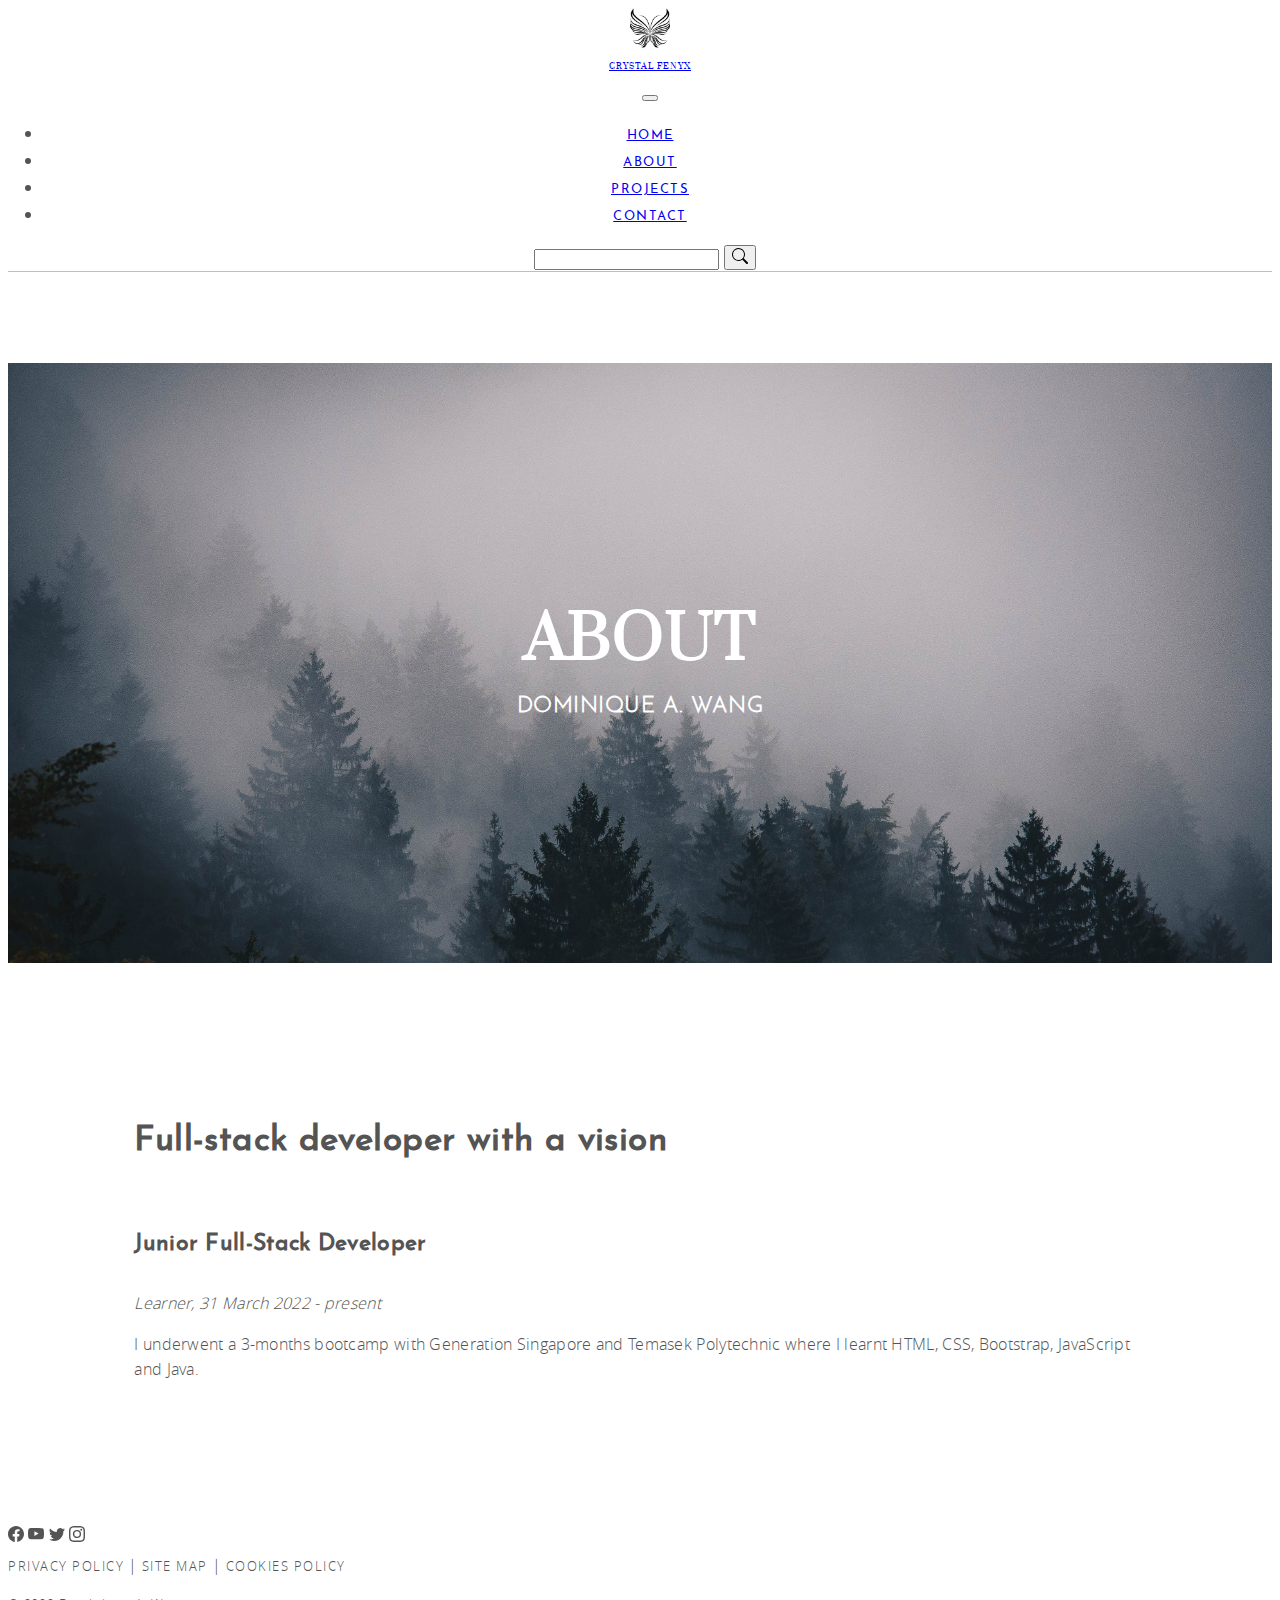
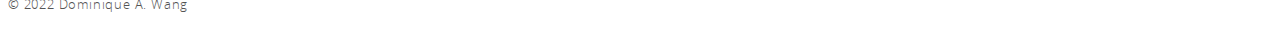
==== about.html @ da7a900b "comments" ====
<!DOCTYPE html>
<html lang="en">
<head>
    <meta charset="UTF-8">
    <meta http-equiv="X-UA-Compatible" content="IE=edge">
    <meta name="viewport" content="width=device-width, initial-scale=1.0">

    <!-- Bootstrap CSS -->
    <link href="https://cdn.jsdelivr.net/npm/bootstrap@5.1.3/dist/css/bootstrap.min.css" rel="stylesheet" integrity="sha384-1BmE4kWBq78iYhFldvKuhfTAU6auU8tT94WrHftjDbrCEXSU1oBoqyl2QvZ6jIW3" crossorigin="anonymous">
    <!--End of Bootstrap CSS-->

    <title>CRYSTAL FENYX</title>

    <!--Links-->
    <link rel="stylesheet" href="css/tienhoustyles.css">
</head>

<body>
  <header>

<!--Nav-->
    <nav class="navbar fixed-top navbar-expand-md navbar-light">
      
      <div class="container-fluid logo">
        <a class="navbar-brand" href="#">
          <img src="images/stripes-wings-light-butterfly-beautiful-design-from-top-view.png">
        <p>CRYSTAL FENYX</p>
        </a>

        <button class="navbar-toggler" type="button" data-bs-toggle="collapse" data-bs-target="#navbarSupportedContent" aria-controls="navbarSupportedContent" aria-expanded="false" aria-label="Toggle navigation">
          <span class="navbar-toggler-icon"></span>
        </button>

        <div class="collapse navbar-collapse" id="navbarSupportedContent">

          <ul class="navbar-nav me-auto mb-2 mb-md-0">
  
            <li class="nav-item">
              <a class="nav-link" href="index.html">HOME</a>
            </li>

            <li class="nav-item">
              <a class="nav-link" href="about.html">ABOUT</a>
            </li>

            <li class="nav-item">
              <a class="nav-link" href="projects.html">PROJECTS</a>
            </li>

            <li class="nav-item">
              <a class="nav-link" href="#">CONTACT</a>
            </li>
   
          </ul>

        <form class="d-flex">
          <input class="form-control me-2" type="search" aria-label="Search">
          <button class="btn btn-outline-secondary searchbox" type="submit">

            <svg xmlns="http://www.w3.org/2000/svg" width="16" height="16" fill="currentColor" class="bi bi-search" viewBox="0 0 16 16">
              <path d="M11.742 10.344a6.5 6.5 0 1 0-1.397 1.398h-.001c.03.04.062.078.098.115l3.85 3.85a1 1 0 0 0 1.415-1.414l-3.85-3.85a1.007 1.007 0 0 0-.115-.1zM12 6.5a5.5 5.5 0 1 1-11 0 5.5 5.5 0 0 1 11 0z"/>
            </svg>
          </button>
        </form>
      </div>
    </nav>

  </header>

<!--Main-->
  <main> 

<!--Hero Section-->
    <section id="hero">
      <div class="herocontent">
        <h1>
        ABOUT
        </h1>
        <h2>DOMINIQUE A. WANG</h2>
      </div>
    </section>

<!--How It Works-->
  <section class="sectionpadding col-md-12">
    <h3>Full-stack developer with a vision</h3>
    <p class="paddingtop">
    <div><h4>Junior Full-Stack Developer</h4>
    <p><i>Learner, 31 March 2022 - present</i></p>
    <p>I underwent a 3-months bootcamp with Generation Singapore and Temasek Polytechnic where I learnt HTML, CSS, Bootstrap, JavaScript and Java.</p>
    </div>
    
  </section>

  <!--Footer-->
  <footer>
    <div class="footercontent mx-auto text-center">
      <div id="icons">
        <svg xmlns="http://www.w3.org/2000/svg" width="16" height="16" fill="currentColor" class="bi bi-facebook" viewBox="0 0 16 16">
          <path d="M16 8.049c0-4.446-3.582-8.05-8-8.05C3.58 0-.002 3.603-.002 8.05c0 4.017 2.926 7.347 6.75 7.951v-5.625h-2.03V8.05H6.75V6.275c0-2.017 1.195-3.131 3.022-3.131.876 0 1.791.157 1.791.157v1.98h-1.009c-.993 0-1.303.621-1.303 1.258v1.51h2.218l-.354 2.326H9.25V16c3.824-.604 6.75-3.934 6.75-7.951z"/>
        </svg>
  
        <svg xmlns="http://www.w3.org/2000/svg" width="16" height="16" fill="currentColor" class="bi bi-youtube" viewBox="0 0 16 16">
          <path d="M8.051 1.999h.089c.822.003 4.987.033 6.11.335a2.01 2.01 0 0 1 1.415 1.42c.101.38.172.883.22 1.402l.01.104.022.26.008.104c.065.914.073 1.77.074 1.957v.075c-.001.194-.01 1.108-.082 2.06l-.008.105-.009.104c-.05.572-.124 1.14-.235 1.558a2.007 2.007 0 0 1-1.415 1.42c-1.16.312-5.569.334-6.18.335h-.142c-.309 0-1.587-.006-2.927-.052l-.17-.006-.087-.004-.171-.007-.171-.007c-1.11-.049-2.167-.128-2.654-.26a2.007 2.007 0 0 1-1.415-1.419c-.111-.417-.185-.986-.235-1.558L.09 9.82l-.008-.104A31.4 31.4 0 0 1 0 7.68v-.123c.002-.215.01-.958.064-1.778l.007-.103.003-.052.008-.104.022-.26.01-.104c.048-.519.119-1.023.22-1.402a2.007 2.007 0 0 1 1.415-1.42c.487-.13 1.544-.21 2.654-.26l.17-.007.172-.006.086-.003.171-.007A99.788 99.788 0 0 1 7.858 2h.193zM6.4 5.209v4.818l4.157-2.408L6.4 5.209z"/>
        </svg>
  
        <svg xmlns="http://www.w3.org/2000/svg" width="16" height="16" fill="currentColor" class="bi bi-twitter" viewBox="0 0 16 16">
          <path d="M5.026 15c6.038 0 9.341-5.003 9.341-9.334 0-.14 0-.282-.006-.422A6.685 6.685 0 0 0 16 3.542a6.658 6.658 0 0 1-1.889.518 3.301 3.301 0 0 0 1.447-1.817 6.533 6.533 0 0 1-2.087.793A3.286 3.286 0 0 0 7.875 6.03a9.325 9.325 0 0 1-6.767-3.429 3.289 3.289 0 0 0 1.018 4.382A3.323 3.323 0 0 1 .64 6.575v.045a3.288 3.288 0 0 0 2.632 3.218 3.203 3.203 0 0 1-.865.115 3.23 3.23 0 0 1-.614-.057 3.283 3.283 0 0 0 3.067 2.277A6.588 6.588 0 0 1 .78 13.58a6.32 6.32 0 0 1-.78-.045A9.344 9.344 0 0 0 5.026 15z"/>
        </svg>
  
        <svg xmlns="http://www.w3.org/2000/svg" width="16" height="16" fill="currentColor" class="bi bi-instagram" viewBox="0 0 16 16">
          <path d="M8 0C5.829 0 5.556.01 4.703.048 3.85.088 3.269.222 2.76.42a3.917 3.917 0 0 0-1.417.923A3.927 3.927 0 0 0 .42 2.76C.222 3.268.087 3.85.048 4.7.01 5.555 0 5.827 0 8.001c0 2.172.01 2.444.048 3.297.04.852.174 1.433.372 1.942.205.526.478.972.923 1.417.444.445.89.719 1.416.923.51.198 1.09.333 1.942.372C5.555 15.99 5.827 16 8 16s2.444-.01 3.298-.048c.851-.04 1.434-.174 1.943-.372a3.916 3.916 0 0 0 1.416-.923c.445-.445.718-.891.923-1.417.197-.509.332-1.09.372-1.942C15.99 10.445 16 10.173 16 8s-.01-2.445-.048-3.299c-.04-.851-.175-1.433-.372-1.941a3.926 3.926 0 0 0-.923-1.417A3.911 3.911 0 0 0 13.24.42c-.51-.198-1.092-.333-1.943-.372C10.443.01 10.172 0 7.998 0h.003zm-.717 1.442h.718c2.136 0 2.389.007 3.232.046.78.035 1.204.166 1.486.275.373.145.64.319.92.599.28.28.453.546.598.92.11.281.24.705.275 1.485.039.843.047 1.096.047 3.231s-.008 2.389-.047 3.232c-.035.78-.166 1.203-.275 1.485a2.47 2.47 0 0 1-.599.919c-.28.28-.546.453-.92.598-.28.11-.704.24-1.485.276-.843.038-1.096.047-3.232.047s-2.39-.009-3.233-.047c-.78-.036-1.203-.166-1.485-.276a2.478 2.478 0 0 1-.92-.598 2.48 2.48 0 0 1-.6-.92c-.109-.281-.24-.705-.275-1.485-.038-.843-.046-1.096-.046-3.233 0-2.136.008-2.388.046-3.231.036-.78.166-1.204.276-1.486.145-.373.319-.64.599-.92.28-.28.546-.453.92-.598.282-.11.705-.24 1.485-.276.738-.034 1.024-.044 2.515-.045v.002zm4.988 1.328a.96.96 0 1 0 0 1.92.96.96 0 0 0 0-1.92zm-4.27 1.122a4.109 4.109 0 1 0 0 8.217 4.109 4.109 0 0 0 0-8.217zm0 1.441a2.667 2.667 0 1 1 0 5.334 2.667 2.667 0 0 1 0-5.334z"/>
        </svg>
      </div>
  
      <div>
        <a href="#">PRIVACY POLICY</a> |
        <a href="#">SITE MAP</a> |
        <a href="#">COOKIES POLICY</a>
        <p>© 2022 Dominique A. Wang</p>
      </div>
    </div>
  </footer>

</main> <!--main section close-->

 <!--Script needs to be at the end of the page-->
<script src="https://cdn.jsdelivr.net/npm/bootstrap@5.1.3/dist/js/bootstrap.bundle.min.js" integrity="sha384-ka7Sk0Gln4gmtz2MlQnikT1wXgYsOg+OMhuP+IlRH9sENBO0LRn5q+8nbTov4+1p" crossorigin="anonymous"></script>

</body>
</html>
---- css/tienhoustyles.css ----
* {
    box-sizing:border-box;
}

/*Custom Fonts*/
@font-face {
    font-family: 'PrataRegular';
    src: url('fonts/prata-regular-webfont.woff') format('woff');
    font-weight: normal;
    font-style: normal;
}

@font-face {
    font-family: 'OpenSansLight';
    src: url('fonts/opensans-light-webfont.woff') format('woff');
    font-weight: normal;
    font-style: normal;
}

@font-face {
    font-family: 'JosefinSansRegular';
    src: url('fonts/josefinsans-regular-webfont.woff') format('woff');
    font-weight: normal;
    font-style: normal;
}

@font-face {
    font-family: 'JosefinSansLight';
    src: url('fonts/josefinsans-light-webfont.woff') format('woff');
    font-weight: normal;
    font-style: normal;
}
/*Font Sizes*/
body {
    font-size: 16px;
    color: #545454;
    font-family:'OpenSansLight';
    letter-spacing: 0.3px;
    line-height: 25px;
}

h1{font-size:60px} /*Hero Image Text*/
h2{font-size:22px} /*Hero Image Small Text*/
h3{font-size:35px} /*Section Headings*/
h4{font-size:23px} /*Subheadings*/

h1 {
    font-family:'PrataRegular';
}

h2 {
    font-family:'JosefinSansLight';
    letter-spacing: 0.5px;
}

h3{
    font-family: 'JosefinSansRegular';
    font-weight: bold;
    line-height: 35px;
    letter-spacing: 0.4px;
}

h4{
    font-family: 'JosefinSansRegular';
    font-weight: bold;
    line-height: 30px;
}

.italic {
    font-style: italic;
}

.bold {
    font-style: bold;
}

/*Padding*/
.sectionpadding {
    padding: 10%;
} /*Default Padding for Sections*/

.paddingtop {
    padding-top: 5px;
} /*Use for between <h3> and body text*/

.paddingtopimages {
    padding-top: 10px;
} /*Use for between images and body text*/

.paddingtopmore {
    padding-top: 12px;
}

/*Grey bg if needed*/
.grey {
    background-color: #E6E6E6;
    }

/*Nav*/
.navbar {
    background-color: #ffffff;
    border-bottom: 0.5px solid #BEBEBE;
}

.logo {
    text-align: center;
    padding-left: 20px;
}

.logo img {
    width: 40px;
}

.logo p {
    margin: auto;
    font-family:'prataregular';
    font-size: 8px;
    letter-spacing: 1px;
}

.navbar-nav {
    padding: 0px 15px;
}

.navbar-nav a {
    margin: 0px 5px;
    font-family:'JosefinSansRegular';
    font-size: 13px;
    letter-spacing: 1.5px;
}

.searchbox {
    margin-right: 10px;
}

/*Main Section*/
main {
    position: relative;
    top: 91px;
}

/*Hero Section*/
#hero {
    display: flex;
    height: 600px;
    padding: 10%;
    align-items: center;
    justify-content: center;
    text-align: center;
    background-image: url("bgimages/thomas-griesbeck-BS-Uxe8wU5Y-unsplash.jpg");
    background-repeat: no-repeat;
    background-size: 100%;
    background-size: cover;
}

#hero h1, #hero h2 {
    color: #ffffff;
}

/*Mission Section*/
.mission {
    display: flex;
    height: 600px;
    align-items: center;
    background-image: url("bgimages/leone-venter-VieM9BdZKFo-unsplash.jpg");
    background-repeat: no-repeat;
    background-size: 100%;
    background-size: cover;
}

/*Subscription Plans Section*/
.subscriptiongrid img {
    width: 100%;
}

/*Layout Section*/
.layout {
    display: flex;
    height: 600px;
    align-items: center;
    background-image: url("bgimages/sincerely-media-BSp_5MPqBYs-unsplash.jpg");
    background-repeat: no-repeat;
    background-size: 100%;
    background-size: cover;
}

/*Footer*/
footer {
    padding-bottom: 10px;
}

#icons {
    padding-bottom: 4px;
}

.footercontent a {
    color: #545454;
    font-family: 'OpenSansLight';
    font-size: 13px;
    text-decoration: none;
    letter-spacing: 1.5px;
    line-height: 25px;
}

.footercontent p {
    font-size: 13px;
    line-height: 25px;
    letter-spacing: 0.8px;
}
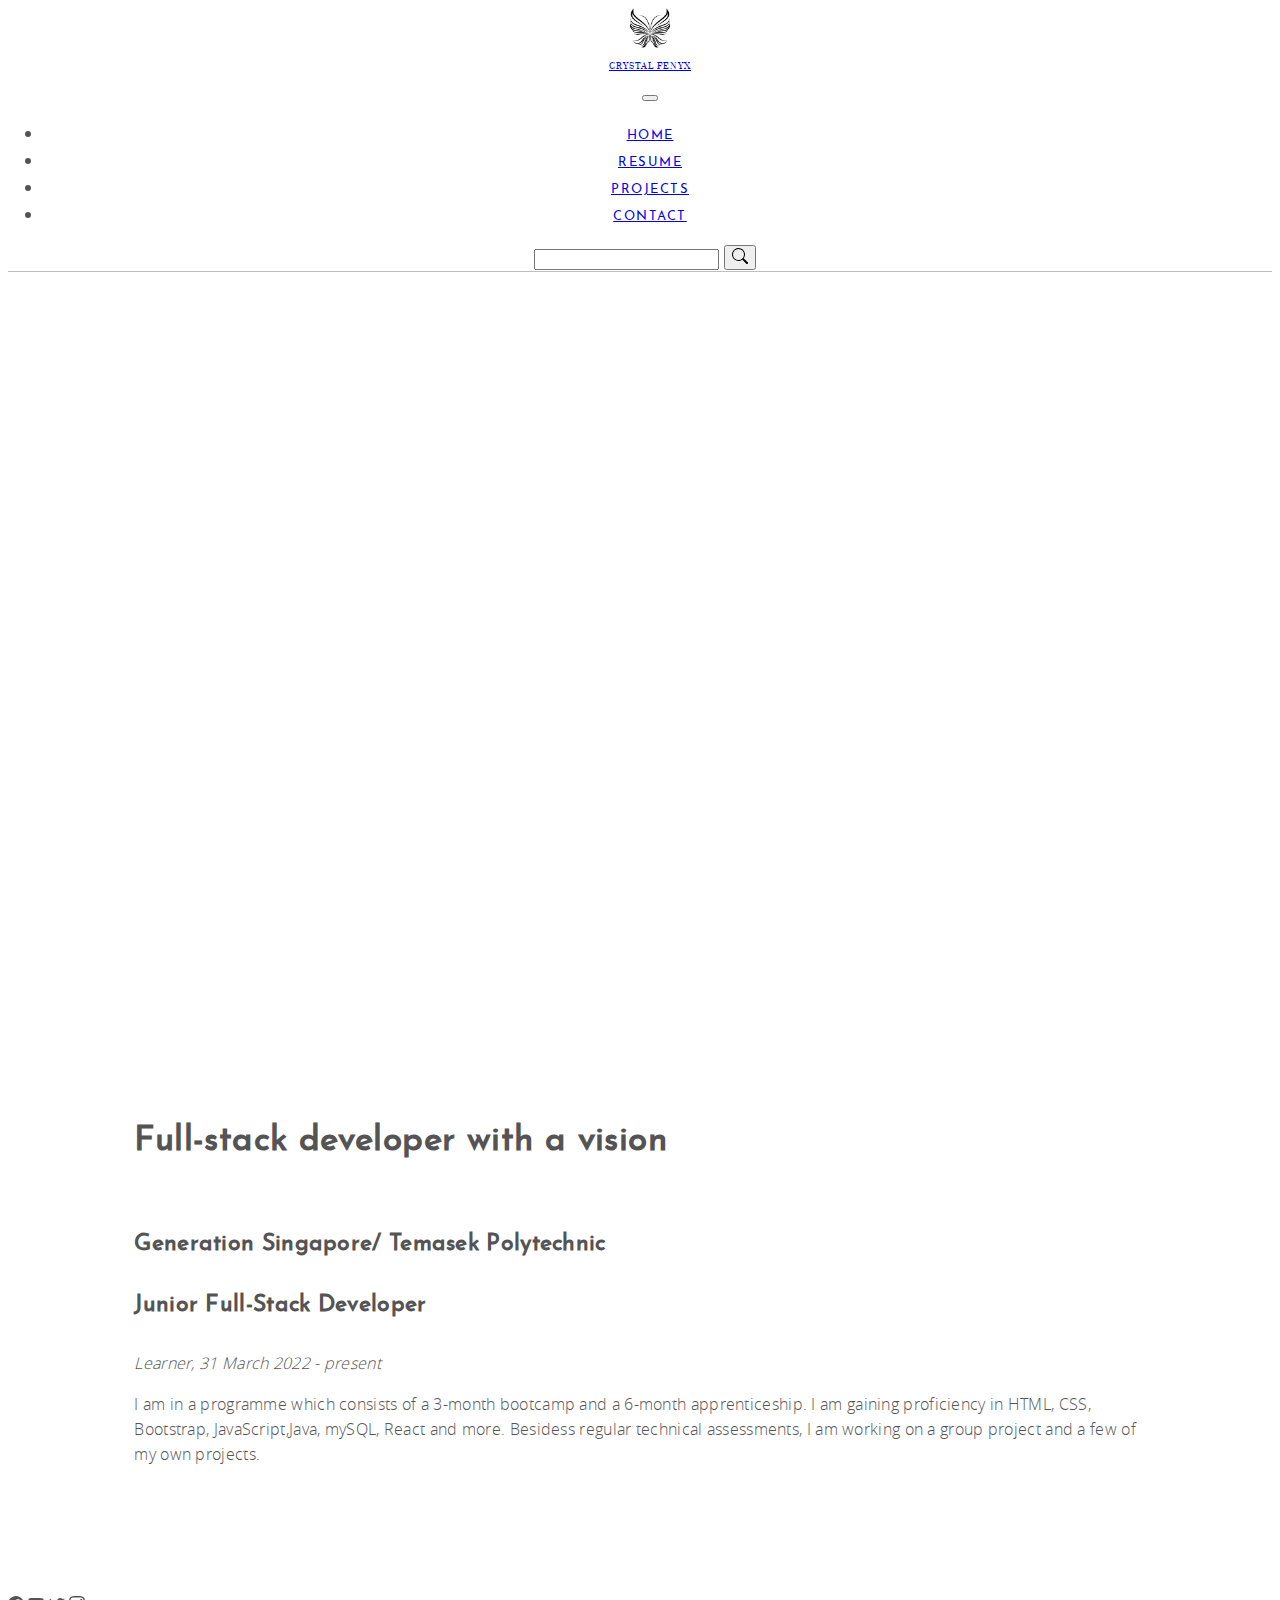
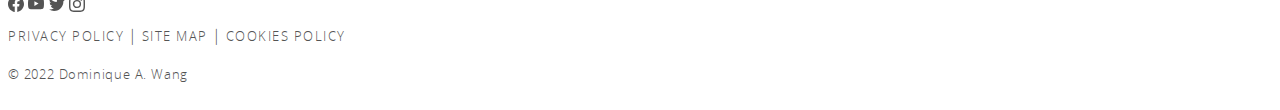
==== commit 1175e7a0: "comments" ====
--- a/about.html
+++ b/about.html
@@ -40,7 +40,7 @@
             </li>
 
             <li class="nav-item">
-              <a class="nav-link" href="about.html">ABOUT</a>
+              <a class="nav-link" href="about.html">RESUME</a>
             </li>
 
             <li class="nav-item">
@@ -84,9 +84,11 @@
   <section class="sectionpadding col-md-12">
     <h3>Full-stack developer with a vision</h3>
     <p class="paddingtop">
-    <div><h4>Junior Full-Stack Developer</h4>
+    <div>
+      <h4>Generation Singapore/ Temasek Polytechnic</h4>
+      <h4>Junior Full-Stack Developer</h4>
     <p><i>Learner, 31 March 2022 - present</i></p>
-    <p>I underwent a 3-months bootcamp with Generation Singapore and Temasek Polytechnic where I learnt HTML, CSS, Bootstrap, JavaScript and Java.</p>
+    I am in a programme which consists of a 3-month bootcamp and a 6-month apprenticeship. I am gaining proficiency in HTML, CSS, Bootstrap, JavaScript,Java, mySQL, React and more. Besidess regular technical assessments, I am working on a group project and a few of my own projects.
     </div>
     
   </section>
--- a/css/tienhoustyles.css
+++ b/css/tienhoustyles.css
@@ -147,7 +147,7 @@
     align-items: center;
     justify-content: center;
     text-align: center;
-    background-image: url("bgimages/thomas-griesbeck-BS-Uxe8wU5Y-unsplash.jpg");
+    background-image: url("bgimages/04\ April\ copy.png");
     background-repeat: no-repeat;
     background-size: 100%;
     background-size: cover;
@@ -184,6 +184,10 @@
     background-size: cover;
 }
 
+.logos2 img {
+    max-height: 200px;
+}
+
 /*Footer*/
 footer {
     padding-bottom: 10px;
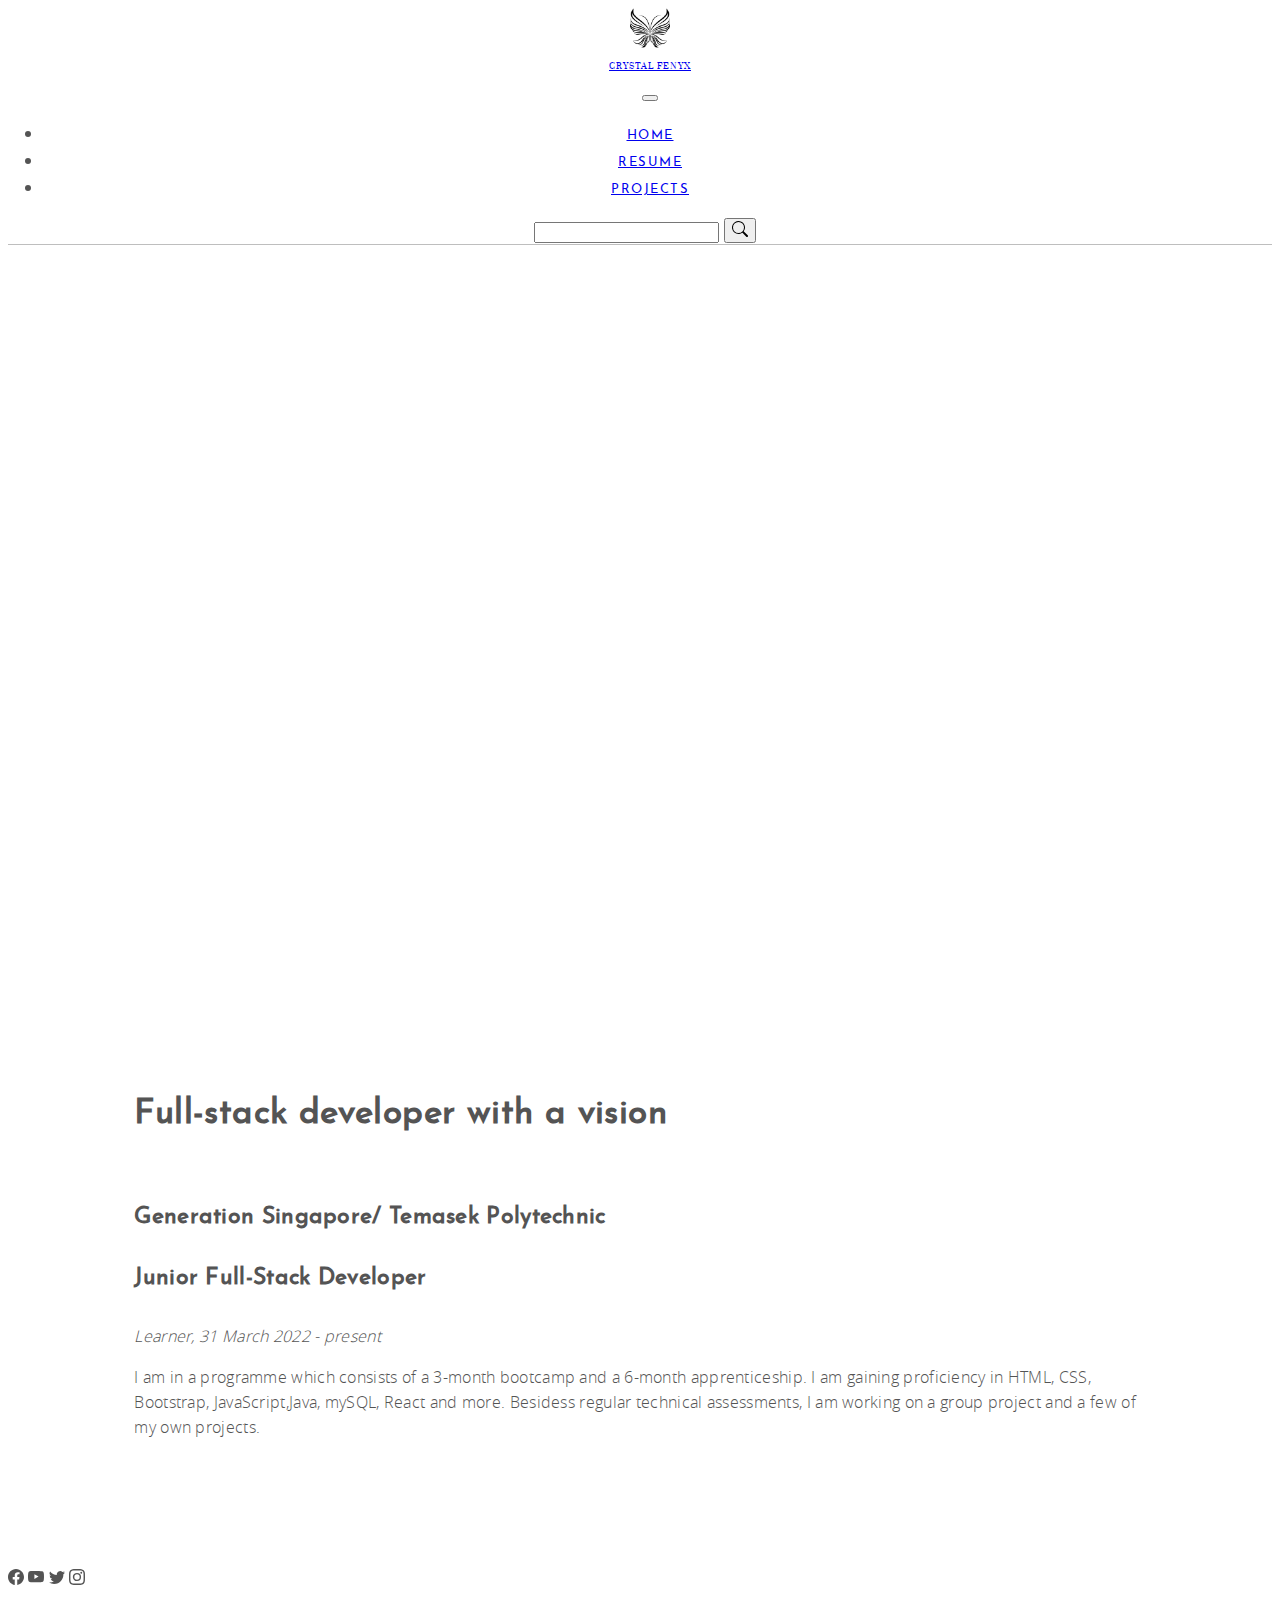
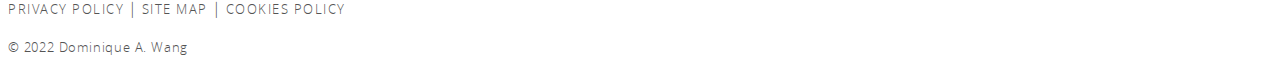
==== commit 4060c5dc: "comments" ====
--- a/about.html
+++ b/about.html
@@ -46,11 +46,6 @@
             <li class="nav-item">
               <a class="nav-link" href="projects.html">PROJECTS</a>
             </li>
-
-            <li class="nav-item">
-              <a class="nav-link" href="#">CONTACT</a>
-            </li>
-   
           </ul>
 
         <form class="d-flex">
